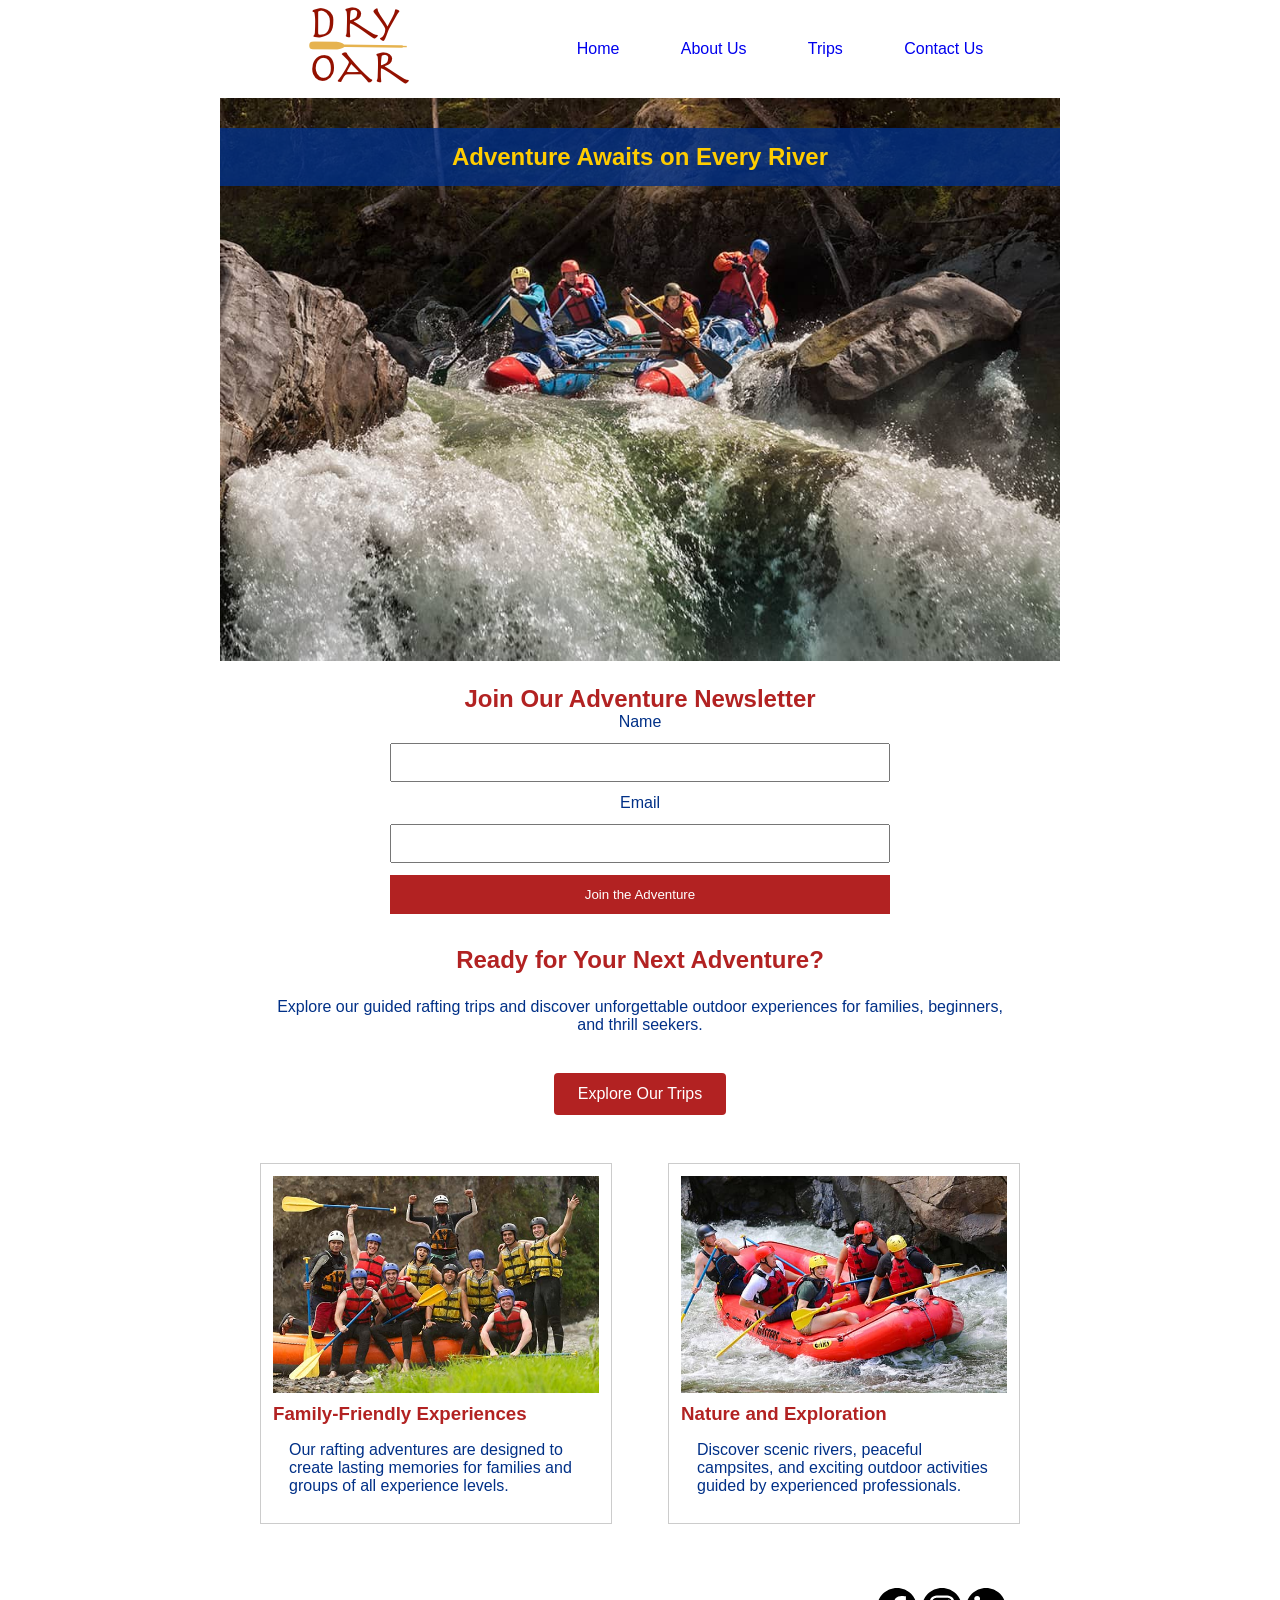
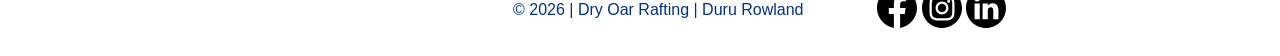
==== wwr/index.html @ 962d0f83 "Week 06: added the trips.html and index.html files. Next is to audit the page." ====
<!DOCTYPE html>
<html lang="en">

<head>
  <meta charset="UTF-8">
  <meta name="viewport" content="width=device-width, initial-scale=1.0">
  <meta name="description"
    content="Experience unforgettable family-friendly white water rafting adventures with Dry Oar Rafting - exciting trips, outdoor fun, and guided river experiences.">
  <meta name="author" content="Duru Rowland">
  <title>Home | Dry Oar White Water Rafting</title>

  <link rel="stylesheet" href="styles/rafting.css">
</head>

<body>

  <header>
    <img src="images/z-dryoarlogo.png" alt="Dry Oar rafting company logo" class="special_item">

    <nav>
      <ul>
        <li><a href="index.html">Home</a></li>
        <li><a href="about.html">About Us</a></li>
        <li><a href="trips.html">Trips</a></li>
        <li><a href="contact.html">Contact Us</a></li>
      </ul>
    </nav>
  </header>

  <main>

    <section class="home-hero">

      <img src="images/rafting-dryoar-hero.jpg" alt="Family enjoying white water rafting adventure">

      <h1>Adventure Awaits on Every River</h1>

    </section>

    <section class="newsletter">

      <h2>Join Our Adventure Newsletter</h2>

      <form action="#" method="post">

        <label for="home-name">Name</label>
        <input type="text" id="home-name" name="home-name" required>

        <label for="home-email">Email</label>
        <input type="email" id="home-email" name="home-email" required>

        <button type="submit">Join the Adventure</button>

      </form>

    </section>

    <section class="call-to-action">

      <h2>Ready for Your Next Adventure?</h2>

      <p>
        Explore our guided rafting trips and discover unforgettable outdoor experiences for
        families, beginners, and thrill seekers.
      </p>

      <a href="trips.html" class="cta-button">Explore Our Trips</a>

    </section>

    <section class="home-grid">

      <article>

        <img src="images/rafting5-home-family1.jpg" alt="Family rafting together">

        <h3>Family-Friendly Experiences</h3>

        <p>
          Our rafting adventures are designed to create lasting memories for families and groups of
          all experience levels.
        </p>

      </article>

      <article>

        <img src="images/rafting5-home-family2.jpg" alt="Rafting campsite near the river">

        <h3>Nature and Exploration</h3>

        <p>
          Discover scenic rivers, peaceful campsites, and exciting outdoor activities guided by
          experienced professionals.
        </p>

      </article>

    </section>

  </main>

  <footer>

    <p>&copy; 2026 | Dry Oar Rafting | Duru Rowland</p>

    <nav class="socialmedia">

      <a href="https://facebook.com" target="_blank">
        <img src="images/facebook-bw.svg" alt="facebook icon" width="40" height="40">
      </a>

      <a href="https://instagram.com" target="_blank">
        <img src="images/instagram-bw.svg" alt="instagram icon" width="40" height="40">
      </a>

      <a href="https://linkedin.com" target="_blank">
        <img src="images/linkedin-bw.svg" alt="linkedin icon" width="40" height="40">
      </a>

    </nav>

  </footer>

</body>

</html>
---- wwr/styles/rafting.css ----
:root {
  --primary-color: #B22222;
  /* Deep Red */
  --secondary-color: #FFCC00;
  /* Golden Yellow */
  --accent1-color: #003087;
  /* Deep River Blue */

  /* ======== Fonts ======== */
  --heading-font: 'Bebas Neue', 'Impact', 'Arial Black', sans-serif;
  --body-font: 'Inter', 'Roboto', 'Segoe UI', sans-serif;

  /* Font Weights */
  --font-regular: 400;
}

*,
*::before,
*::after {
  margin: 0;
  padding: 0;
  box-sizing: border-box;
}

body {
  font-family: var(--body-font);
  color: var(--accent1-color);
}

header {
  display: grid;
  grid-template-columns: 1fr 2fr;
}

.special_item {
  justify-self: center;
}

nav ul {
  display: flex;
  justify-content: space-around;
  align-items: center;
  list-style: none;
  gap: 20px;
  /* Vertically centers everything */
  padding: 1rem 2rem;
}

.history h2 {
  text-align: center;
}

.history_layout {
  display: grid;
  grid-template-columns: 1.75fr 1.5fr 1.75fr;
  align-items: center;
}

.history_layout img {
  width: 240px;

}

.adventure_image_gallery h2 {
  text-align: center;
  padding-bottom: 10px;
}

.adventure_gallery_container {
  display: grid;
  grid-template-columns: repeat(5, 1fr);
  justify-content: space-around;
  justify-items: center;
  align-items: center;
}

.adventure_gallery_container figcaption {
  text-align: center;
}

.gallery_item img {
  width: 120px;
}

nav ul li {
  display: block;
}

footer {
  display: grid;
  grid-template-columns: 3fr 1fr;
  justify-content: center;
  justify-items: right;
  align-items: center;
  padding-right: 30px;
}

nav ul li a {
  text-decoration: none;
}

header,
main,
footer {
  width: 840px;
  margin: 0 auto;
}

h1,
h2,
h3,
h4 {
  font-family: var(--heading-font);
  color: var(--primary-color);
}

body,
p,
li,
a {
  font-family: var(--body-font);
  font-weight: var(--font-regular);
}

nav,
p,
section,
article {
  margin: 16px;
  padding: 8px;
}

.socialmedia a {
  text-decoration: none;
}

.hero {
  position: relative;
}

.hero img {
  display: block;
  width: 100%;
  height: auto;
}

.hero h1 {
  position: absolute;
  top: 20px;
  width: 100%;
  padding: 10px;
  text-align: center;
  opacity: 0.8;
  background-color: var(--accent1-color);
  color: var(--secondary-color);
}

.hero article {
  position: absolute;
  top: 85px;
  width: 95%;
  padding: 5px;
  left: 10px;
  opacity: 0.9;
  background-color: var(--secondary-color);
  color: var(--accent1-color);
}

article p {
  padding: 0;
}

.hero article img {
  float: right;
  width: 115px;
  margin: 3px;
}

/* 07 June 2026 */

/* ===== CONTACT PAGE ===== */

.contact-heading {
  text-align: center;
}

.contact-layout {
  display: grid;
  grid-template-columns: 1fr 1fr;
  gap: 20px;
  margin-top: 20px;
}

.map-container iframe {
  width: 100%;
  height: 100%;
  min-height: 400px;
  border: none;
}

.form-container fieldset {
  border: 2px solid var(--accent1-color);
  padding: 20px;
}

.form-container legend {
  font-family: var(--heading-font);
  color: var(--primary-color);
  padding: 0 10px;
}

.form-container form {
  height: 100%;
}

.form-container label,
.form-purpose {
  display: block;
  margin-top: 12px;
}

.form-container input[type="text"],
.form-container input[type="email"],
.form-container textarea {
  width: 100%;
  padding: 10px;
  margin-top: 5px;
  font-family: var(--body-font);
}

.checkbox-label {
  display: flex;
  align-items: center;
  gap: 10px;
  margin-top: 15px;
}

.form-container button {
  margin-top: 20px;
  padding: 12px;
  width: 100%;
  border: none;
  background-color: var(--primary-color);
  color: white;
  font-family: var(--body-font);
  font-size: 1rem;
  cursor: pointer;
}

.form-container button:hover {
  background-color: var(--accent1-color);
}

.employee-section h2 {
  text-align: center;
  margin-bottom: 15px;
}

.employee-gallery {
  display: grid;
  grid-template-columns: repeat(3, 1fr);
  gap: 20px;
  text-align: center;
}

.employee-gallery img {
  width: 100%;
  height: 180px;
}

.employee-gallery figure {
  border: 1px solid #ccc;
  padding: 10px;
}

.radio-group {
  margin-top: 20px;
  border: 1px solid #ccc;
  padding: 15px;
}

.radio-group legend {
  padding: 0 8px;
  font-family: var(--heading-font);
  /* color: var(--primary-color); */
}

.radio-group label {
  display: flex;
  align-items: center;
  gap: 10px;
  margin-top: 10px;
}

/* 08 June 2026 */
/* ===== HOME PAGE ===== */

.home-hero {
  position: relative;
  margin: 0;
  padding: 0;
}

.home-hero img {
  width: 100%;
  display: block;
  height: auto;
}

.home-hero h1 {
  position: absolute;
  top: 30px;
  left: 0;
  width: 100%;
  text-align: center;
  background-color: rgba(0, 48, 135, 0.8);
  color: var(--secondary-color);
  padding: 15px;
}

.newsletter {
  text-align: center;
}

.newsletter form {
  display: grid;
  gap: 12px;
  max-width: 500px;
  margin: 0 auto;
}

.newsletter input {
  padding: 10px;
  font-family: var(--body-font);
}

.newsletter button {
  padding: 12px;
  border: none;
  background-color: var(--primary-color);
  color: white;
  cursor: pointer;
  font-family: var(--body-font);
}

.newsletter button:hover {
  background-color: var(--accent1-color);
}

.call-to-action {
  text-align: center;
}

.cta-button {
  display: inline-block;
  margin-top: 15px;
  padding: 12px 24px;
  background-color: var(--primary-color);
  color: white;
  text-decoration: none;
  border-radius: 4px;
}

.cta-button:hover {
  background-color: var(--accent1-color);
}

.home-grid {
  display: grid;
  grid-template-columns: 1fr 1fr;
  gap: 24px;
  align-items: start;
}

.home-grid article {
  border: 1px solid #ccc;
  padding: 12px;
}

.home-grid article img {
  width: 100%;
  display: block;
  margin-bottom: 10px;
}

.home-grid h3 {
  margin-bottom: 10px;
}

/* 09 June 2026 */

/* ===== TRIPS PAGE ===== */

.trips-heading {
  text-align: center;
}

.trip-gallery {
  display: grid;
  grid-template-columns: repeat(3, 1fr);
  gap: 20px;
}

.trip-card {
  border: 1px solid #ccc;
  padding: 10px;
}

.trip-card img {
  width: 100%;
}

.trip-summary h2 {
  text-align: center;
}

.trip-summary table {
  width: 100%;
  border-collapse: collapse;
}

.trip-summary th,
.trip-summary td {
  border: 1px solid #ccc;
  padding: 12px;
  text-align: center;
}

.trip-summary th {
  background-color: var(--accent1-color);
  color: white;
}
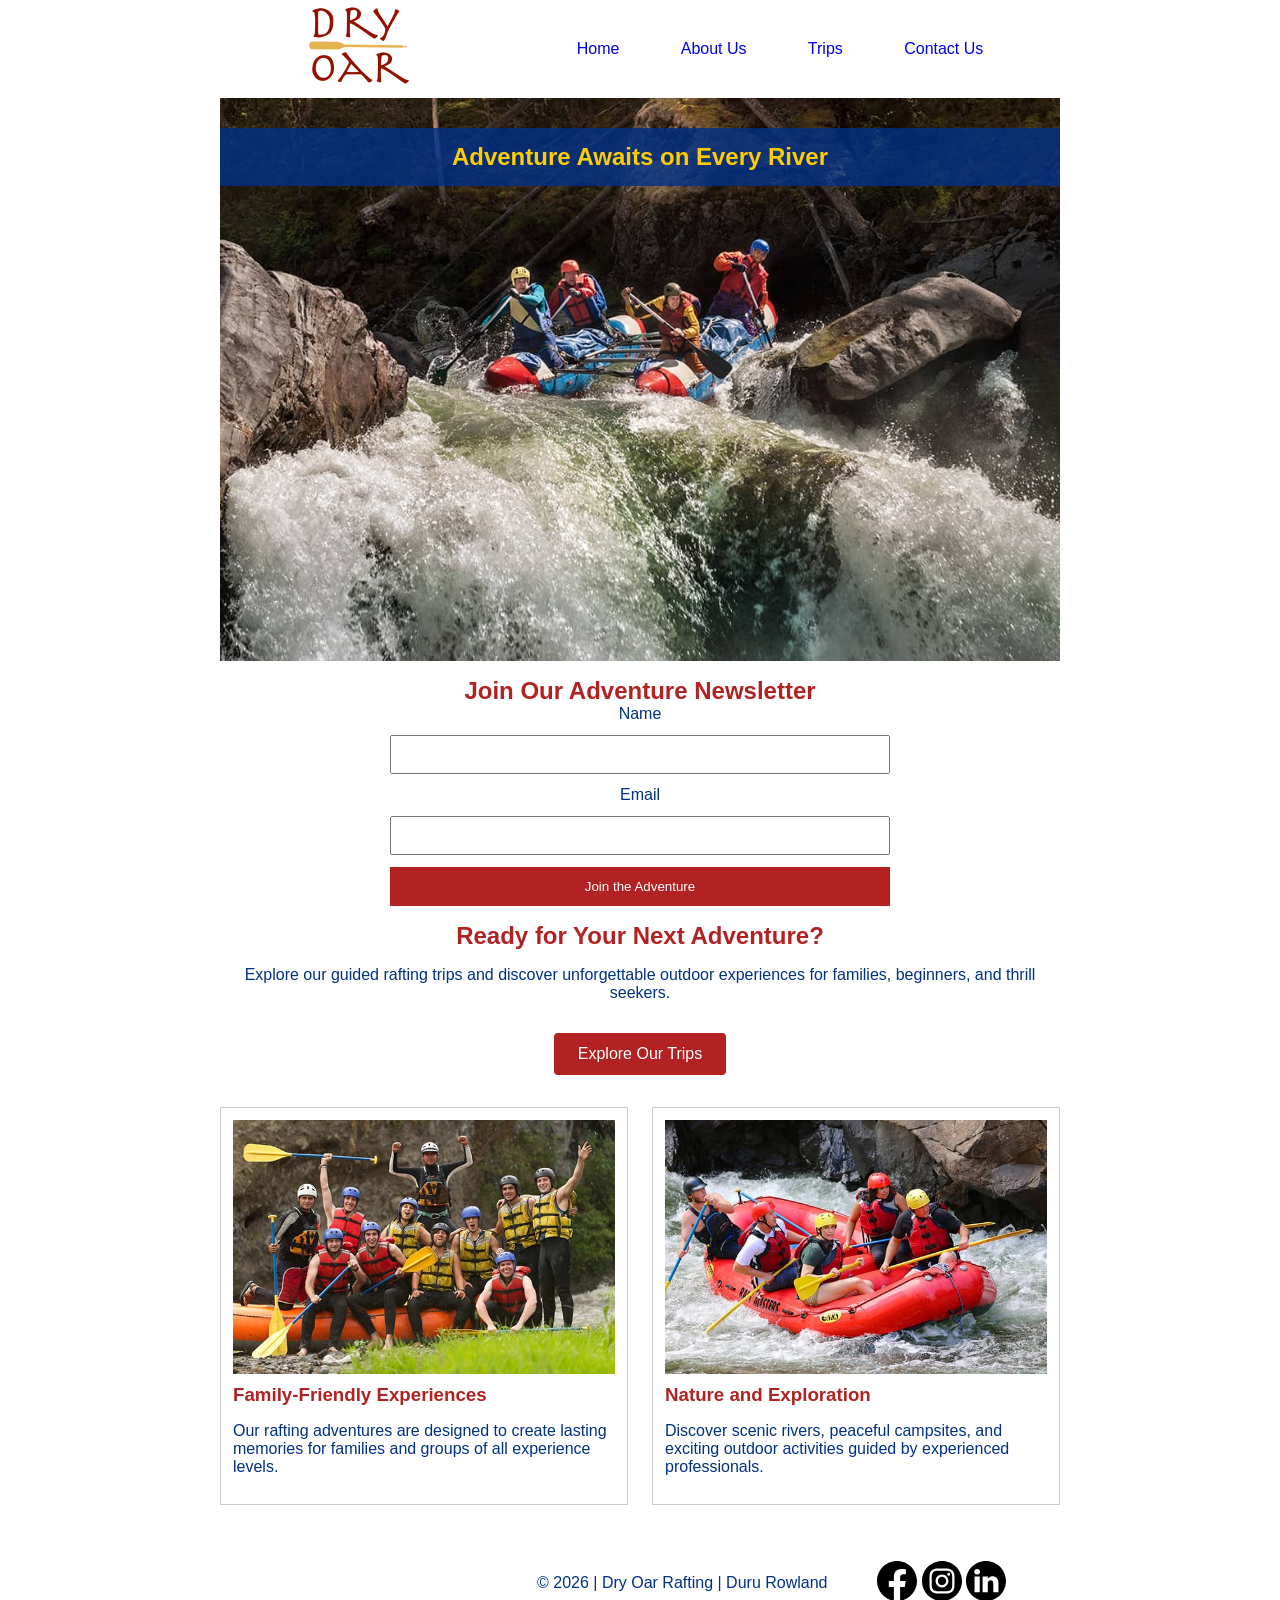
==== commit e141c952: "Week 06: slight CSS update" ====
--- a/wwr/index.html
+++ b/wwr/index.html
@@ -106,6 +106,7 @@
 
     <nav class="socialmedia">
 
+
       <a href="https://facebook.com" target="_blank">
         <img src="images/facebook-bw.svg" alt="facebook icon" width="40" height="40">
       </a>
--- a/wwr/styles/rafting.css
+++ b/wwr/styles/rafting.css
@@ -122,12 +122,15 @@
   font-weight: var(--font-regular);
 }
 
-nav,
+nav {
+  margin: 16px;
+  padding: 8px;
+}
+
 p,
 section,
 article {
-  margin: 16px;
-  padding: 8px;
+  margin: 16px 0;
 }
 
 .socialmedia a {
